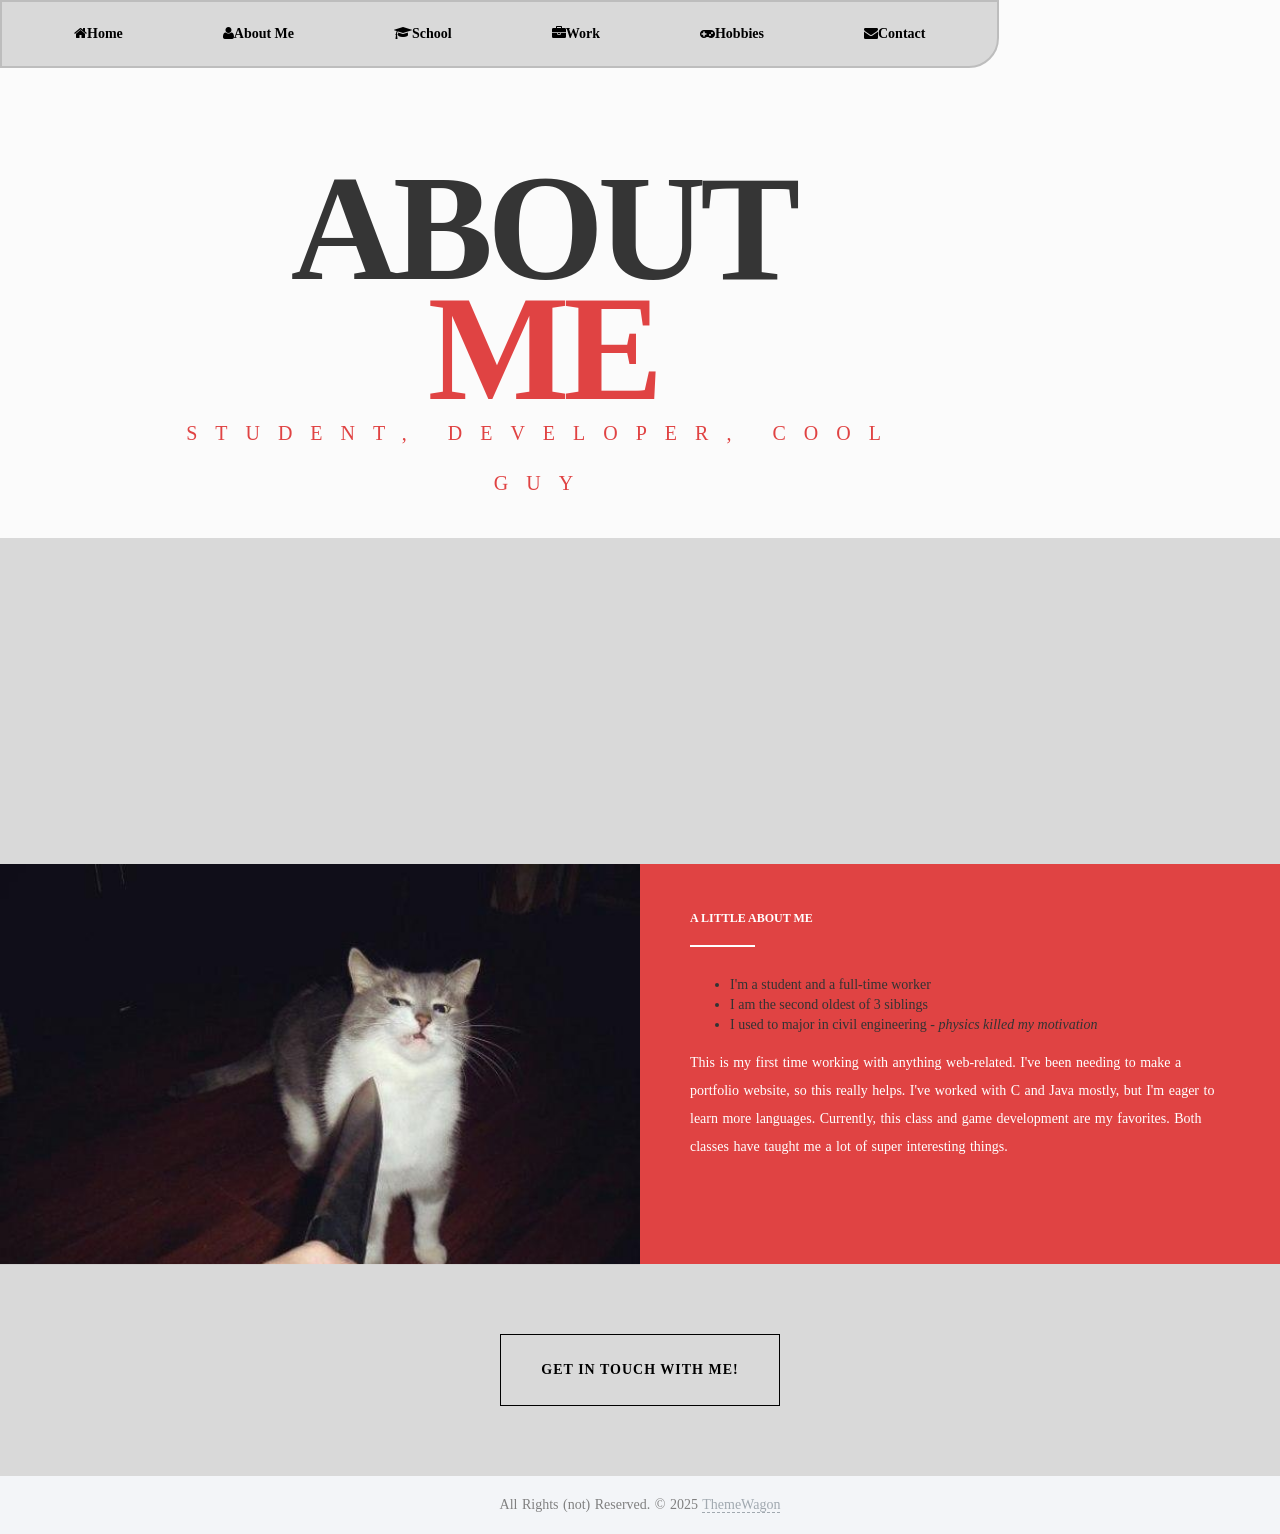
==== aboutme.html @ fd6bcef1 "Initial site commit" ====
<!DOCTYPE html>
<html lang="en">
<head>
    <meta charset="UTF-8">
    <meta http-equiv="X-UA-Compatible" content="IE=edge">
    <meta name="viewport" content="width=device-width, initial-scale=1">
    <title>Alex's Website - About Me</title>

    <!-- Bootstrap and Theme CSS -->
    <link href="assets/bootstrap/css/bootstrap.min.css" rel="stylesheet">
    <link href="assets/font-awesome/css/font-awesome.min.css" rel="stylesheet">
    <link href="assets/css/style.css" rel="stylesheet">
    <link href="assets/css/animate.css" rel="stylesheet">
</head>
<body id="top">

    <!-- ==========================
      HEADER SECTION 
      =========================== -->
      <header id="home">
          <!-- creative menu -->
          <div class="container-fluid">
            <div class="row">
              <div class="menu-wrap">
             <!-- Static Navbar -->
            <nav class="static-navbar">
                <div class="nav-container">
                    <div class="mobile-menu-toggle" id="mobileMenuToggle">
                        <!-- <i class="fa fa-bars"></i> -->
                </div>
                    <ul class="nav-links" id="navLinks">
                        <li><a href="index.html"><i class="fa fa-home"></i>Home</a></li>
                        <li><a href="aboutme.html"><i class="fa fa-user"></i>About Me</a></li>
                        <li><a href="school.html"><i class="fa fa-graduation-cap"></i>School</a></li>
                        <li><a href="work.html"><i class="fa fa-briefcase"></i>Work</a></li>
                        <li><a href="hobbies.html"><i class="fa fa-gamepad"></i>Hobbies</a></li>
                        <li><a href="contact.html"><i class="fa fa-envelope"></i>Contact</a></li>
                    </ul>
                </div>
            </nav>
              </div>
            </div><!--/row-->
          </div><!--/container-->
        
        <!-- Header Image -->
        <section class="hero" id="hero">
          <div class="container">
            <!-- HEADER HEADLINE -->
            <div class="row">
              <div class="col-md-8 col-md-offset-1 inner">
                <h1 class="animated fadeInDown">
                  About <span style="color:#E04343;">Me</span>
                </h1>
                <h3 class="animated fadeInUp delay-05s"><span>Student, Developer, Cool guy</span></h3>
              </div>
            </div>
          </div>
        </section>
      </header>

      <!-- ==========================
      ABOUT SECTION  
      =========================== -->
      <section class="intro text-center section-padding" id="about">
        <div class="container">
          <div class="row">
            <div class="col-md-8 col-md-offset-2 wp1">
              <h1 class="arrow">Here's a little <span>about</span> me</h1>
              <p>
                <a href="https://ajestz.wixsite.com/site" class="color-link">
                  <i class="fa fa-external-link"></i> My Wix site (from high school)
                </a>
              </p>
            </div>
          </div>
        </div>
      </section>

      <div class="container-fluid">
          <!-- About 1 -->
          <div class="row color-bg">
              <div class="col-md-6 nopadding features-intro-img">
                  <div class="about-image" style="background-image:url(assets/images/catknife.jpg)"></div>
              </div>
              <div class="col-md-6 about-text">
                <h6>A little about me</h6>
                  <ul class="custom-bullets">
                    <li>I'm a student and a full-time worker</li> 
                    <li>I am the second oldest of 3 siblings</li>
                    <li>I used to major in civil engineering <i>- physics killed my motivation</i></li>
                  </ul>
                  <p>
                    This is my first time working with anything web-related. I've been needing to make a portfolio website, so this really helps.
                    I've worked with C and Java mostly, but I'm eager to learn more languages.
                    Currently, this class and game development are my favorites. Both classes have taught me a lot of super interesting things.
                  </p>
              </div>
          </div>
      </div>

      <!-- ==========================
      CUSTOM SPACER
      =========================== -->
      <div class="spacer-cta text-center">
        <div class="container">
          <div class="row">
            <div class="col-md-12">
              <a href="contact.html" class="outline-btn">Get in touch with me!</a>
            </div>
          </div>
        </div>
      </div>

      <!-- ==========================
      FOOTER SECTION
      =========================== -->
      <footer>
        <div class="container">
          <div class="row">
            <div class="col-md-12 text-center">
                <p>All Rights (not) Reserved. &copy; 2025 <a href="http://www.themewagon.com">ThemeWagon</a>
            </div>
          </div>
        </div>
      </footer>

</body>
</html>
---- assets/css/style.css ----
/*========================================================================*/



/* ///////////////////////////////////////////////////////////////////// 
// 03 - Preloader
/////////////////////////////////////////////////////////////////////*/

#preloader {
    position:fixed;
    left:0;
    top:0;
    z-index:99999999999;
    width:100%;
    height:100%;
    overflow:visible;
    background: #fff url('../img/preloader.gif') no-repeat center center;
}

/* ==========================================================================*/
   /* My custom styles */
   html {
    scroll-padding-top: 70px; 
}

body {
    font-family: "Times New Roman", serif;
    background-color: #d9d9d9;
    margin: 0;
    padding: 0;
    text-align: left; 
}

header {
    background-color: #ffffff;
    color: white;
    padding: 0px;
    text-align: center; 
}

/* Nav styles */
nav {
    background-color: #d9d9d9;
	border: 2px solid #bdbdbd;
	position: fixed;
    padding: 22px;
	z-index: 1000;

	border-radius: 0 0 30px 0; 
    max-width: 100%;
}

nav ul {
    list-style: none;
    margin: 0;
    padding: 0;
    display: flex;
    justify-content: center;
}

nav ul li {
    margin: 10px;
}

nav ul li a {
    text-decoration: none;
    color: black;
    font-weight: bold;
    padding: 10px;
}

nav ul li a:hover {
    color: white;
    background-color: #d9d9d9;
    border-radius: 5px;
}

/* Page styles */
.page-header {
    background-color: #d9d9d9;
    padding: 0px;
    margin: 0;
}

.contact-header {
    background-color: #fff2cc;
    padding: 20px;
    margin: 0;
}

/* Schedule grid styles */
.schedule-grid {
    display: grid;
    grid-template-columns: repeat(6, 1fr);
    margin: 20px 0;
}

.schedule-cell {
    border: 1px solid #ccc;
    padding: 10px;
    text-align: center;
    background-color: #f9f9f9;
}

.schedule-header .schedule-cell {
    font-weight: bold;
    background-color: #e0e0e0;
}

/* Classes container styles */
.classes-container {
    display: flex;
    flex-wrap: wrap;
    gap: 20px;
    justify-content: center;
}

.class-column {
    flex: 1;
    min-width: 250px;
}

/* Job card styles */
.job-card {
    background: white;
    border-radius: 8px;
    padding: 25px;
    margin-bottom: 30px;
    box-shadow: 0 4px 8px rgba(0,0,0,0.1);
    transition: transform 0.3s ease;
}

.job-card:hover {
    transform: translateY(-5px);
}

.job-title {
    color: #E04343;
    border-bottom: 2px solid #FFE800;
    padding-bottom: 10px;
    margin-bottom: 15px;
}

/* Timeline styles */
.timeline {
    position: relative;
    max-width: 800px;
    margin: 0 auto;
}

.timeline::before {
    content: '';
    position: absolute;
    width: 2px;
    background-color: #E04343;
    top: 0;
    bottom: 0;
    left: 50%;
    margin-left: -1px;
}

/* Hobbies styles */
.hobbies-container {
    max-width: 800px;
    margin: 0 auto;
    padding: 30px;
}

.hobbies-list {
    list-style: none;
    padding: 0;
    margin: 0;
}

.hobbies-list li {
    padding: 15px 20px;
    margin-bottom: 10px;
    background-color: white;
    border-radius: 5px;
    box-shadow: 0 2px 5px rgba(0,0,0,0.1);
    font-size: 18px;
    transition: all 0.3s ease;
}

.hobbies-list li:hover {
    transform: translateX(10px);
    box-shadow: 0 5px 15px rgba(0,0,0,0.1);
}

.hobbies-list i {
    color: #E04343;
    margin-right: 15px;
    width: 25px;
    text-align: center;
}

/* Response/mobile styles */
@media (max-width: 768px) {
    .hobbies-list li {
        font-size: 16px;
        padding: 12px 15px;
    }
    
    .hobbies-list i {
        margin-right: 10px;
    }
}

/* Contact page styles */
#contact-info {
    background-color: #f3f5f8;
}

.contact-media {
    margin: 40px auto;
    max-width: 600px;
}

.contact-gif {
    max-width: 100%;
    height: auto;
    border-radius: 8px;
    box-shadow: 0 4px 8px rgba(0,0,0,0.1);
    transition: transform 0.3s ease;
}

.contact-gif:hover {
    transform: scale(1.02);
}

figcaption {
    margin-top: 15px;
    font-style: italic;
    color: #666;
}

/* Contact Form Styles */
.contact-form {
    max-width: 600px;
    margin: 0 auto;
    padding: 30px;
    background: white;
    border-radius: 8px;
    box-shadow: 0 2px 10px rgba(0,0,0,0.1);
}

.contact-form input,
.contact-form textarea {
    width: 100%;
    padding: 12px;
    margin-bottom: 20px;
    border: 1px solid #ddd;
    border-radius: 4px;
}

.contact-form button {
    background-color: #E04343;
    color: white;
    border: none;
    padding: 12px 30px;
    border-radius: 4px;
    cursor: pointer;
    transition: background-color 0.3s;
}

.contact-form button:hover {
    background-color: #c0392b;
}
/* 
.static-navbar {
    background-color: #d9d9d9;
    position: fixed;
    width: 20%;
    top: 0;
    z-index: 1000;
    padding: 0px 0;
    box-shadow: 0 2px 5px rgba(0,0,0,0.2);
} */

/* .static-navbar .nav-container {
    max-width: 1200px;
    margin: 0 auto;
    padding: 10 20px;
    display: flex;
    justify-content: space-between;
    align-items: center;
} */
/* 
.static-navbar .nav-links {
    display: flex;
    list-style: none;
    margin:0px 0;
    padding: 0;
} */

.static-navbar .nav-links li {
    margin: 0 30px;
}

.static-navbar .nav-links a {
    color: black;
    text-decoration: none; 
    padding: 20px;
    border-radius: px;
    border: 0px solid #d9d9d9;
}

.static-navbar .nav-links a:hover {
    color: rgb(255, 255, 255);
    background-color: #d9d9d9;
    text-decoration: none;
}

/* Mobile menu styles */
@media (max-width: 992px) {
    .static-navbar .nav-links {
        flex-direction: column;
        width: 100%;
    }
    .static-navbar .nav-links a {
        width: 100%;
        text-align: center;
        margin: 5px 0;
    }
}

/* Valid field (green border) */
.is-valid {
    border-color: #28a745;
}

/* Invalid field (red border) */
.is-invalid {
    border-color: #dc3545;
}

/* Invalid message (red text) */
.help-block {
    color: #dc3545;
}
/* ==========================================================================
	Global Styles
========================================================================== */
a {
	color: #E04343;
	-webkit-transition:all 0.5s;
	-moz-transition:all 0.5s;
	-o-transition:all 0.5s;
	transition:all 0.5s;
	border-bottom: 1px dashed;
	outline:none!important;
}
a:hover,a:focus,a:active {
	color:#0D0D0D;
	text-decoration:none;
	outline:none!important;
}
p {
	color:#000000;
	word-spacing:1px;
	line-height:25px;
	font-size:14px;
}
h2 {
	font-size:15px;
	color:#353535!important;
	text-transform:uppercase;
	font-weight:bold;
}
h2::after {
	content:" ";
	border:solid 1px #090909;
	display:block;
	width:65px;
	margin:20px auto;
}
h6 {
	font-size:15px;
	color:#000000;
	text-transform:uppercase;
	font-weight:bold;
}
h6::after {
	content:" ";
	border:solid 1px #000000;
	display:block;
	width:65px;
	margin-top: 20px;
}
/* ==========================================================================HTML5 display definitions========================================================================== */
article,aside,details,figcaption,figure,footer,header,hgroup,nav,section,summary {
	display:block;
}
audio,canvas,video {
	display:inline-block;
	*display:inline;
	*zoom: 1;
}
/* Remove excess height in iOS 5 devices. */
audio:not([controls]) {
	display:none;
	height:0;
}
[hidden] {
	display: none;
}
/* ==========================================================================Base========================================================================== */
html {
	font-size:100%;
	-webkit-text-size-adjust:100%;
	-ms-text-size-adjust:100%;
}
html,html a {
	-webkit-font-smoothing:antialiased;
	text-shadow:1px 1px 1px rgba(0,0,0,0.004);
}
html,button,input,select,textarea {
	font-family: "Times New Roman", serif;
}
body {
	margin:0;
	font-family: "Times New Roman", serif;
}
/* ==========================================================================Links========================================================================== */
a:focus {
	outline:thin dotted;
}
a:active,a:hover {
	outline: 0;
}
/* ==========================================================================Typography========================================================================== */
@import url(http://fonts.googleapis.com/css?family=Open+Sans:300,400);
h1 {
	font-size:2em;
	margin:0.67em 0;
	color:#353535;
}
h2 {
	font-size:1.5em;
	margin:0.83em 0;
}
h3 {
	font-size:1.17em;
	margin:1em 0;
}
h4 {
	font-size:1em;
	margin:1.33em 0;
}
h5 {
	font-size:0.83em;
	margin:1.67em 0;
}
h6 {
	font-size: 12px;
	margin:2.33em 0;
}
abbr[title] {
	border-bottom:1px dotted;
}
b,strong {
	font-weight:bold;
}
blockquote {
	margin:0em 55px;
	border-left:4px solid #CCCCCC;
}
dfn {
	font-style:italic;
}
mark {
	background:#ff0;
	color:#000;
}
p,pre {
	margin:1em 0;
}
code,kbd,pre,samp {
	font-family:monospace,serif;
	_font-family:'courier new',monospace;
	font-size:1em;
}
pre {
	white-space:pre;
	white-space:pre-wrap;
	word-wrap:break-word;
}
q {
	quotes:none;
}
q:before,q:after {
	content:'';
	content:none;
}
small {
	font-size:75%;
}
sub,sup {
	font-size:75%;
	line-height:0;
	position:relative;
	vertical-align:baseline;
}
sup {
	top:-0.5em;
}
sub {
	bottom:-0.25em;
}
p {
	font-size: 14px;
	font-weight:100;
	line-height: 28px!important;
}
/* ==========================================================================Lists========================================================================== */
dl,menu,ol,ul {
	margin:1em 0;
}
dd {
	margin:0 0 0 40px;
}
menu,ol,ul {
	padding:0 0 0 40px;
}
nav ul,nav ol {
	list-style:none;
	list-style-image: none;
}
/* ==========================================================================Embedded content========================================================================== */
img {
	border:0;
	-ms-interpolation-mode:bicubic;
}
svg:not(:root) {
	overflow: hidden;
}
/* ==========================================================================Figures========================================================================== */
figure {
	margin: 0;
}
/* ==========================================================================Forms========================================================================== */
form {
	margin:0;
}
fieldset {
	border:1px solid #c0c0c0;
	margin:0 2px;
	padding:0.35em 0.625em 0.75em;
}
legend {
	border:0;
	padding:0;
	white-space:normal;
	*margin-left:-7px;
}
button,input,select,textarea {
	font-size:100%;
	/margin:0;
	vertical-align:baseline;
	*vertical-align:middle;
}
button,input {
	line-height:normal;
}
button,html input[type="button"],input[type="reset"],input[type="submit"] {
	-webkit-appearance:button;
	cursor:pointer;
	*overflow:visible;
}
button[disabled],input[disabled] {
	cursor:default;
}
input[type="checkbox"],input[type="radio"] {
	box-sizing:border-box;
	padding:0;
	*height:13px;
	*width:13px;
}
input[type="search"] {
	-webkit-appearance:textfield;
	-moz-box-sizing:content-box;
	-webkit-box-sizing:content-box;
	box-sizing:content-box;
}
input[type="search"]::-webkit-search-cancel-button,input[type="search"]::-webkit-search-decoration {
	-webkit-appearance:none;
}
button::-moz-focus-inner,input::-moz-focus-inner {
	border:0;
	padding:0;
}
textarea {
	overflow:auto;
	vertical-align: top;
}
/* ==========================================================================Tables========================================================================== */
table {
	border-collapse:collapse;
	border-spacing: 0;
}
/* ==========================================================================Section Styles========================================================================== */
.section-padding {
	padding:90px 0 100px
}
.dark-bg {
	background:#f3f5f8;
}
.light-bg {
	background-color:#fff;
}
.dark-box {
	background: #F3F5F8;
	-webkit-box-shadow: 0px 3px 0px 0px #E04343;
	-moz-box-shadow: 0px 3px 0px 0px #E04343;
	box-shadow: 0px 3px 0px 0px #E04343;
	padding:20px 0;
}
.dark-box:hover,.dark-box:focus {
	-webkit-box-shadow: 0px 3px 0px 0px #FFE801;
	-moz-box-shadow: 0px 3px 0px 0px #FFE801;
	box-shadow: 0px 3px 0px 0px #FFE801;
}
.box-hover {
	transition:all 500ms ease-in-out;
	-webkit-transition:all 500ms ease-in-out;
	-moz-transition:all 500ms ease-in-out;
	-o-transition:all 500ms ease-in-out;
}
.box-hover:hover,.box-hover:focus {
	transform:translate(0,-15px);
	-webkit-transform:translate(0,-15px);
	-ms-transform:translate(0,-15px);
}
.wrapper {
	height:650px;
}
.nopadding {
	padding:0;
}
.inner {
	padding-top: 138px;
}
/* ==========================================================================Navigation========================================================================== */
.menu-wrap a {
	color:#555d7c;
	outline:none!important;
}
.menu-wrap a:hover,.menu-wrap a:focus {
	color: #E04343;
}
.content-wrap {
	overflow-y:scroll;
	-webkit-overflow-scrolling:touch;
	-webkit-transition:-webkit-transform 0.4s;
	transition:transform 0.4s;
	-webkit-transition-timing-function:cubic-bezier(0.7,0,0.3,1);
	transition-timing-function:cubic-bezier(0.7,0,0.3,1);
}
.content {
	position:relative;
	background:#b4bad2;
	padding-bottom: 12em;
}
/* Common styles for menu button and menu-wrap */
/* .menu-button,.menu-wrap {
	position:fixed;
	width:2.5em;
	height:2.25em;
	font-size:1.5em;
	-webkit-transform:translate3d(1.5em,1.5em,0);
	transform: translate3d(1.5em,1.5em,0);
} */
 
/* Menu Button */
.menu-button {
	z-index:1000;
	margin:0;
	padding:0;
	border:none;
	text-indent:2.5em;
	color:transparent;
	background:transparent;
}
.menu-button::before {
	position:absolute;
	top:0.5em;
	right:0.5em;
	bottom:0.5em;
	left:0.5em;
	background: linear-gradient(#E04343 20%,rgba(0, 0, 0, 0) 20%,rgba(0, 0, 0, 0) 40%,#E04343 40%,#E04343 60%,rgba(0, 0, 0, 0) 60%,rgba(0, 0, 0, 0) 80%,#E04343 80%);
	content:'';
}
.menu-button:hover {
	opacity: 0.6;
}
/* Menu */
.menu-wrap {
	z-index:999;
	background: rgba(255, 255, 255, 1);
	-webkit-transition:width 0.4s,height 0.4s,-webkit-transform 0.4s;
	transition:width 0.4s,height 0.4s,transform 0.4s;
	-webkit-transition-timing-function:cubic-bezier(0.7,0,0.3,1);
	transition-timing-function:cubic-bezier(0.7,0,0.3,1);
}
.menu {
	height:100%;
	overflow:hidden;
	font-size:0.75em;
}
.icon-list {
	float:right;
	padding:2.5em 2em 0 6em;
}
.icon-list a {
	opacity:0;
	display:inline-block;
	padding:0 0.2em;
	margin:0 15px;
	text-align:center;
	font-size:1.2em;
	color: #353535;
}
.icon-list a span {
	display:block;
	text-transform:uppercase;
	letter-spacing:1px;
	font-size:0.5em;
	font-weight:700;
	padding-top: 0.5em;
}
/* Shown menu */
.show-menu .content-wrap {
	-webkit-transition-delay:0s;
	transition-delay:0s;
	-webkit-transform:translate3d(0,125px,0);
	transform:translate3d(0,125px,0);
}
.show-menu .menu-wrap {
	width:100%;
	height:125px;
	-webkit-transform:translate3d(0,0,0);
	transform:translate3d(0,0,0);
	-webkit-transition-delay:0s;
	transition-delay:0s;
	border-bottom: 1px solid #E04343;
}
.show-menu .icon-list a {
	opacity:1;
	-webkit-transition:opacity 0.4s 0.4s;
	transition:opacity 0.4s 0.4s;
}
.show-menu .icon-list a:nth-child(2) {
	-webkit-transition-delay:0.42s;
	transition-delay:0.42s;
}
.show-menu .icon-list a:nth-child(3) {
	-webkit-transition-delay:0.44s;
	transition-delay:0.44s;
}
.show-menu .icon-list a:nth-child(4) {
	-webkit-transition-delay:0.46s;
	transition-delay:0.46s;
}
.show-menu .icon-list a:nth-child(5) {
	-webkit-transition-delay:0.48s;
	transition-delay:0.48s;
}
.show-menu .icon-list a:nth-child(6) {
	-webkit-transition-delay:0.5s;
	transition-delay: 0.5s;
}
/* ==========================================================================Hero========================================================================== */
.hero {
	background: url('../img/header-bg.jpg') right bottom no-repeat;
	background-size: contain;
	padding:30px 0 30px 0;
	height:auto;
	background-color: #FBFBFB;
}
.hero h1 {
	font-size: 150px;
	letter-spacing: -6px;
	margin: 0;
	font-weight: 700;
	line-height: 120px;
	text-transform: uppercase;
}
.hero h1 span {
	color:#a1a9b0;
	/* display:inline-block; */
}
.hero h3 {
	font-size: 20px;
	margin:0;
	padding:0;
	opacity:0.5;
	color: #E04343;
	letter-spacing: 18px;
	line-height: 50px;
	text-transform: uppercase;
}
.hero p {
	letter-spacing:1px;
	color:#fff;
	font-size: 15px;
}
/* Boucing Arrow Animation */
@keyframes arrowbounce {
	from {
		-webkit-transform:translateY(0);
		-moz-transform:translateY(0);
		transform:translateY(0);
	}
	to {
		-webkit-transform:translateY(-20px);
		-moz-transform:translateY(-20px);
		transform:translateY(-20px);
	}
}
@-moz-keyframes arrowbounce {
	/* Firefox */ from {
		-webkit-transform:translateY(0);
		-moz-transform:translateY(0);
		transform:translateY(0);
	}
	to {
		-webkit-transform:translateY(-20px);
		-moz-transform:translateY(-20px);
		transform:translateY(-20px);
	}
}
@-webkit-keyframes arrowbounce {
	/* Safari and Chrome */ from {
		-webkit-transform:translateY(0);
		-moz-transform:translateY(0);
		transform:translateY(0);
	}
	to {
		-webkit-transform:translateY(-20px);
		-moz-transform:translateY(-20px);
		transform:translateY(-20px);
	}
}
@-o-keyframes arrowbounce {
	/* Opera */ from {
		-webkit-transform:translateY(0);
		-moz-transform:translateY(0);
		transform:translateY(0);
	}
	to {
		-webkit-transform:translateY(-20px);
		-moz-transform:translateY(-20px);
		transform:translateY(-20px);
	}
}
.scrollto {
	padding: 150px 0px 0px 0px;
	display:block;
	color:#FFF;
	text-decoration:none;
	width:200px;
	margin:0 auto;
	border-bottom: none;
}
.scrollto--arrow {
	padding:10px;
}
.scrollto--arrow img {
	animation:arrowbounce 1s alternate infinite;
	-moz-animation:arrowbounce 1s alternate infinite;
	/* Firefox */-webkit-animation:arrowbounce 1s alternate infinite;
	/* Safari and Chrome */-o-animation: arrowbounce 1s alternate infinite;
	/* Opera */
}
/* ==========================================================================Intro========================================================================== */
.intro p {
	margin:50px 0 0;
}
h1.arrow {
	font-size: 16px;
	text-transform:uppercase;
	color:#000000;
	letter-spacing: 4px;
	background:url('../img/h1-bg.png') no-repeat center bottom;
	padding-bottom:30px;
	font-weight: bold;
}
h1.arrow span {
    color: #E04343;
}
/* ==========================================================================About========================================================================== */
.about-image {
	height:400px;
	-webkit-background-size:cover;
	-moz-background-size:cover;
	-o-background-size:cover;
	background-size:cover;
}
.color-bg {
	background: #E04343;
}

.color-bg a {
    color: #FFE800;
}
.color-bg h6, .color-bg p {
    color: white;
}
.color-bg h6::after{
	border-color: #fff;
}
.color-bg .weight-outline-btn {
    color: white;
    border-color: white;
}
.color-bg .weight-outline-btn:hover {
  background: #FFF;
  color: #E04343;
  border-color: rgba(0, 0, 0, 0);
}
.about-text {
	padding:20px 50px 25px 50px;
}
.about-text h1 {
	text-transform:uppercase;
	font-size:24px;
	color: #d9d9d9;
}
.color-bg h1.arrow span {
    color: #000000;
}
.color-bg h1.arrow {
    color: #FFF;
}
/* ==========================================================================Services========================================================================== */
.services {
	margin-top:80px;
	margin-bottom:40px;
}
.services .icon {
	position:relative;
	width:175px;
	height:175px;
	margin:0 auto;
	text-align:center;
	line-height:180px;
	font-size:56px;
	color:#fff;
	border-radius:50%;
	box-shadow:0 0 0 0 rgba(0,0,0,0.0);
	margin-bottom:40px;
	-webkit-transition:all .3s ease-out;
	transition:all .3s ease-out;
	border: 1px solid #E04343;
	color: #E04343;
}
.services .item:hover .icon {
	background: #E04343;
	border: 1px solid #E04343;
}
.services .item [class*=fa] {
	-webkit-transition:all .3s ease-out;
	transition:all .3s ease-out;
}
.services .item:hover [class*=fa] {
	-webkit-transform:scale(1.2);
	transform:scale(1.2);
	-webkit-transition:all .3s ease-out;
	transition:all .3s ease-out;
	color:#fff;
}
.features-wrapper {
	margin:70px 0 0;
}
i.respons {
	position:relative;
	width:35px;
	height:35px;
	margin:0 auto;
	line-height:35px;
	text-align:center;
	font-size:15px;
	color:#fff;
	border-radius:50%;
	-webkit-transition:all .3s ease-out;
	transition:all .3s ease-out;
	border:1px solid #CCCCCC;
	color: #CCCCCC;
}
/* ==========================================================================iPhone Section========================================================================== */
.iphone {
	width:50%;
	background:#f3f5f8;
	float:left;
	height:100%;
	box-shadow:inset -15px -11px 40px -6px rgba(0,0,0,0.1);
	-moz-box-shadow:inset -15px -11px 40px -6px rgba(0,0,0,0.1);
	-webkit-box-shadow:inset -15px -11px 40px -6px rgba(0,0,0,0.1);
	z-index:1;
}
.fluid-white {
	width:50%;
	background:#fff;
	float:right;
	height:100%;
	z-index:2;
}
.responsive-services {
	position: relative;
}
/* ==========================================================================Portfolio========================================================================== */
.swag {
	padding:75px 0;
}
.swag h1 {
	text-transform:uppercase;
	letter-spacing:5px;
}
.swag h1 span {
	display:block;
	font-size:25px;
	margin-top:20px;
}
.down-arrow-btn {
	width:auto;
	height:40px;
	background:rgba(0,0,0,0.6);
	display:inline-block;
	margin:15px 5px 15px 5px;
	color:#fff;
	font-size:16px;
	line-height:40px;
	padding:0px 10px;
	text-align:center;
}
.down-arrow-btn:hover,.down-arrow-btn:focus {
	color:#fff;
	background:rgba(0,0,0,1);
}
.portfolio img {
	height:300px;
	width:100%;
}
img.grayscale {
	filter:url("data:image/svg+xml;utf8,<svg xmlns=\'http://www.w3.org/2000/svg\'><filter id=\'grayscale\'><feColorMatrix type=\'matrix\' values=\'0.3333 0.3333 0.3333 0 0 0.3333 0.3333 0.3333 0 0 0.3333 0.3333 0.3333 0 0 0 0 0 1 0\'/></filter></svg>#grayscale");
	/* Firefox 3.5+,IE10 */ filter:gray;
	/* IE6-9 */ -webkit-filter:grayscale(100%);
	/* Chrome 19+& Safari 6+*/ -webkit-transition:all .6s ease;
	/* Fade to color for Chrome and Safari */ -webkit-backface-visibility:hidden;
	/* Fix for transition flickering */
}
img.grayscale:hover {
	filter:none;
	-webkit-filter:grayscale(0%);
}
.row-offset-0 {
	margin-left:0;
	margin-right:0;
}
.row-offset-0>* {
	padding-left:0;
	padding-right:0;
}
.effects {
	padding-left:15px;
}
.effects .img {
	position:relative;
	position:relative;
	z-index:1;
	overflow:hidden;
}
.effects .img:nth-child(n) {
	margin-right:5px;
}
.effects .img:first-child {
	margin-left:-15px;
}
.effects .img:last-child {
	margin-right:0;
}
.effects .img img {
	display:block;
	margin:0;
	padding:0;
	height:auto;
}
.overlay {
	display:block;
	position:absolute;
	z-index:20;
	filter:none!important;
	-webkit-filter:grayscale(0%);
	overflow:hidden;
	transition:all 0.5s;
	-webkit-transition:all 0.5s;
	-moz-transition:all 0.5s;
	-o-transition:all 0.5s;
}
.overlay-effect .img i {
	font-size:30px;
}
.overlay-effect .overlay {
	bottom:0;
	left:0;
	right:0;
	width:100%;
	height:100%;
	opacity:0;
}
.overlay-effect .overlay a.expand {
	left:0;
	right:0;
	bottom:47%;
	margin:0 auto -30px auto;
}
.overlay-effect .img.hover .overlay {
	height:100%;
	opacity:1;
}
.img img {
	width:-webkit-calc(100%+40px) !important;
	width:calc(100%+40px) !important;
	-webkit-transition:opacity 0.35s,-webkit-transform 0.35s;
	transition:opacity 0.35s,transform 0.35s;
	-moz-transition:opacity 0.35s,-moz-transform 0.35s;
	-o-transition:opacity 0.35s,-o-transform 0.35s;
	-webkit-transform:translate3d(-40px,0,0);
	transform:translate3d(-40px,0,0);
	-ms-transform:translate3d(-40px,0,0);
}
.img:hover img {
	-webkit-transform:translate3d(0,0,0);
	transform:translate3d(0,0,0);
	-ms-transform:translate3d(-40px,0,0);
}
.hype {
	position:absolute;
	left:0;
	right:0;
	margin-left:auto;
	margin-right:auto;
	top: 50px;
}
/* ==========================================================================Subscribe========================================================================== */
.subscribe {
	padding-top:75px;
}
.subscribe h1 {
	color: #FFFFFF;
	margin-bottom:40px;
}
.subscribe h1 span {
	display:block;
	font-size:15px;
	text-transform:uppercase;
	font-weight:bold;
	margin-top:20px;
	letter-spacing:1px;
}
.subscribe input[type=text] {
	background-color:rgba(255,255,255,0.1);
	border: solid 1px #000000;
	padding:20px;
	width:30%;
	color:#808080;
}

.subscribe input[type=text]:focus {
    outline: none;
}
.subscribe input[type=submit] {
	background: #ffffff;
	border: solid 1px #c8c7c7;
	padding:20px;
	color: #E04343;
	text-transform:uppercase;
	letter-spacing:1px;
	transition:all 0.5s ease;
	-moz-transition:all 0.5s ease;
	-webkit-transition:all 0.5s ease;
	-o-transition:all 0.5s ease;
}
.subscribe input[type=submit]:hover {
	background: rgba(255, 255, 255, 0.9);
	border: solid 1px #000000;
	color: #E04343;
}
/* ==========================================================================CTA========================================================================== */
.spacer-cta {
	background-color: #d9d9d9;
	padding:70px 0;
}
.outline-btn {
	display:inline-block;
	padding:25px 40px;
	color: #000000;
	border: solid 1px #000000;
	text-transform:uppercase;
	font-weight:bold;
	letter-spacing:1px;
}
.outline-btn:hover,.outline-btn:focus {
	color: #ffffff;
	border: solid 1px #000000;
	background: #000000;
}
.weight-outline-btn {
	display:inline-block;
	padding:20px 30px;
	color:#8C8C8C;
	border:solid 1px #8C8C8C;
	text-transform:uppercase;
	font-weight:bold;
	letter-spacing:1px;
}
.weight-outline-btn:hover,.outline-btn:focus {
	color:#424242;
	border: solid 1px #424242;
}
/* ==========================================================================Team========================================================================== */
.team img {
	margin-bottom:20px;
}
ul.social-buttons {
	list-style:none;
	margin:0;
	padding:0;
}
ul.social-buttons li {
	display:inline-block;
	margin-right:10px;
}
ul.social-buttons li:last-child {
	margin-right:0;
}
.social-btn {
	width:40px;
	height:40px;
	background: #E04343;
	display:inline-block;
	color:#fff;
	font-size:17px;
	line-height:40px;
	text-align:center;
}
.social-btn:hover,.social-btn:focus {
	background: rgba(255, 232, 0, 1);
	color: #E04343;
}
.social {
	margin-top: 25px
}
/* ==========================================================================Contact========================================================================== */
.up-btn {
	width:55px;
	height:55px;
	background: rgba(255, 255, 255, 0.9);
	display:block;
	margin:0 auto;
	color: #E04343;
	font-size:18px;
	line-height:52px;
	text-align:center;
	position:absolute;
	top:-26px;
	left:0;
	right:0;
	margin-left:auto;
	margin-right:auto;
}
.up-btn:hover,up-btn:focus {
	color: rgb(255, 255, 255);
	background: #000000;
}
.contact-details {
	margin:70px 0;
}
.contact-details h2 {
	font-size:20px;
}
.contact-details h2 span {
	display:block;
	color:#545454;
	text-transform:uppercase;
	letter-spacing:1px;
	font-size:14px;
	margin-top:15px;
}
.contact-wrap {
	position:relative;
}
#googlemaps {
	width:100%;
	height:300px;
	left:15px;
	bottom:25px;
}
.contact {
	margin-top:-20px!important;
}
.contact label {
	float:left;
}
.contact .form-control {
	margin-bottom:20px;
	border:1px solid #cbcbcb;
	height:45px;
}
.contact textarea.form-control {
	height: 310px;
}

/* Inputs styles */
.contact .form-control {
	border-radius:0!important;
	;
	-webkit-box-shadow:none;
	box-shadow:none;
}
.contact .form-control:focus {
	-webkit-box-shadow:none;
	box-shadow:none;
	border:1px solid #B0B0B0;
}

.btn-send{
	background:#E04343;
	color: white;
	transition: all 0.4s;
	border-radius: 0;
	float: right;
}

.btn-send:hover{
	background: #FFE800;
	color: #E04343
}

button,button:focus,button:hover,button:active {
	outline: none!important;
}
/* ==========================================================================Footer========================================================================== */
footer a {
	color:#a1a9b0;
}
footer {
	background-color:#f3f5f8;
	padding:1px 0px;
}
footer p {
	color: #808080;
}
/* ==========================================================================FlexSlider Custom CSS========================================================================== */
#servicesSlider {
	margin-top:70px;
}
ul.slides li {
	margin-bottom:20px;
}
.features-slider {
	position:relative;
	padding:11% 100px 10% 100px;
	height:400px;
	background-color:#3F6184;
}
.features-slider ul {
	margin:0;
	padding:0;
	list-style:none;
}
.features-slider ul li {
	width:100%;
}
.features-slider li h1 {
	margin-bottom:15px;
	color:#fff;
	font-weight:400;
	font-size:22px;
}
.features-slider li p {
	color:#fff;
	font-size:14px;
}
#clientSlider .flex-control-nav {
	text-align:left;
}
#clientSlider .flex-control-nav li:first-child {
	margin:0px 4px 0px 0px;
}
#clientSlider small {
	font-size: 12px;
	font-weight: bold;
}
.flex-control-paging li a.flex-active {
    background: #E04343;
    border-color: #E04343;
}

.color-bg .flex-control-paging li a{
    background: white;
    border-color: white;
}

.color-bg .flex-control-paging li a.flex-active {
    background: #FFE800;
    border-color: #FFE800;
}
/* ==========================================================================Waypoints========================================================================== */
.wp1,.wp2,.wp3,.wp4,.wp5,.wp6 {
	visibility:hidden;
}
.bounceInLeft,.bounceInRight,.fadeInUp,.fadeInUpDelay,.fadeInDown,.fadeInUpD,.fadeInLeft,.fadeInRight {
	visibility:visible;
}
.delay-05s {
	animation-delay:0.5s;
	-webkit-animation-delay:0.5s;
}
.delay-1s {
	animation-delay:1s;
	-webkit-animation-delay:1s;
}
.wp3 {
	background:url('../img/iphone-bg.png') no-repeat center center;
	background-position:200px 10px;
	height: 100%;
}
/* ==========================================================================Responsive========================================================================== */
/* 320px (iPhone) */
@media screen and (max-width:414px) {
	.scrollto {
		padding: 95px 0px 0px 0px;
	}

	.hero h1 {
		font-size: 100px;
		line-height: 80px;
		margin-top: 65px;
}
}
/* 480px (WVGA - Low End Windows Phone) */
@media screen and (max-width:480px) {
	.wrapper {
		background:#f3f5f8;
		height:640px;
	}
	.iphone {
		display:none;
	}
	.fluid-white {
		display:none;
	}
	.wp2,.wp4,.wp5,.light-box {
		margin-bottom: 30px;
	}
}
/* xGA iPad */
@media screen and (max-width:1024px) {
	.wp3 {
		background-position:50px 0;
	}
	.swag {
		background-attachment:scroll;
	}
	.subscribe {
		background-attachment: scroll;
	}
}
/* 1200px (Small Desktop,Netbook) */
@media screen and (max-width:1280px) {
	.wp3 {
		background-position: 50px 0;
	}
}
/* Bootstrap 990px Breakpoint to 480px */
@media screen and (min-width:480px) and (max-width:991px) {
	.iphone {
		display:none;
	}
	.fluid-white {
		display:none;
	}
	.wrapper {
		background:#f3f5f8;
		height:540px;
	}
	.wp2,.wp4,.wp5,.light-box {
		margin-bottom:30px;
	}
}
@media screen and (max-width:50em) {
	.icon-list a {
		padding:0.5em 0em;
		margin:0 5px;
		font-size:1em;
	}
}







/** Responsive fixes **/
@media screen and (max-width:767px) {
	.inner {
    padding-top: 10px;
    text-align: center;
	}

	.hero h3 {
	    letter-spacing: 10px;
	}


	.hero {
	    padding-bottom: 0;
	}

	.subscribe input[type=text] {
	    width: 50%;
	    margin-bottom: 30px;
	}

	.btn-send {
	    float: none;
	
	    margin-bottom: 80px;
	}
	.effects .img {
    	margin-bottom: 15px;
	}
	.show-menu .icon-list a {
		display: block;
		width: 100%;
		float: left;
		margin-bottom: 10px;
	}

	.show-menu .menu-wrap {
		height: 100%;
	}
}


@media screen and (max-width:991px) {
	.hero {
    	padding: 0px;
	}

	.subscribe {
	    padding-bottom: 40px;
	}
}
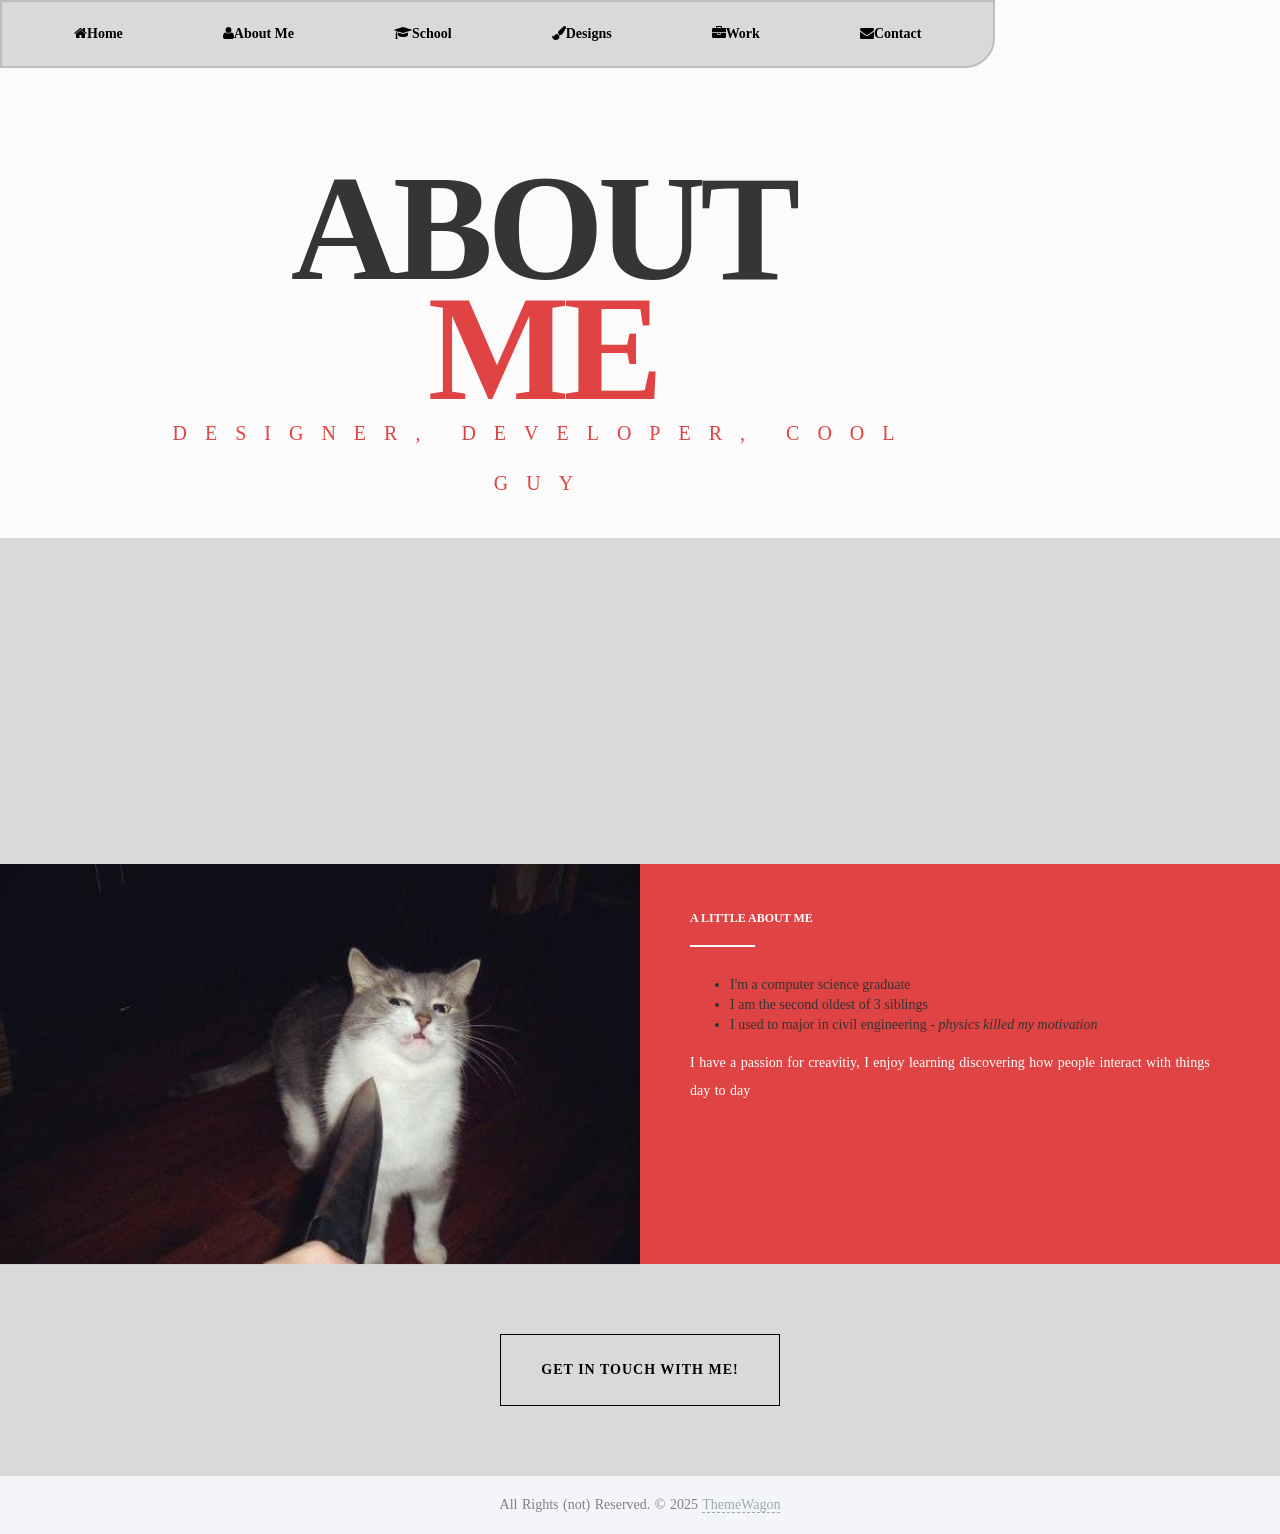
==== commit d25b22ef: "Renaming and modifying nav bar odrer for better organizations. Added README" ====
--- a/aboutme.html
+++ b/aboutme.html
@@ -32,8 +32,8 @@
                         <li><a href="index.html"><i class="fa fa-home"></i>Home</a></li>
                         <li><a href="aboutme.html"><i class="fa fa-user"></i>About Me</a></li>
                         <li><a href="school.html"><i class="fa fa-graduation-cap"></i>School</a></li>
+                        <li><a href="designs.html"><i class="fa fa-paint-brush"></i>Designs</a></li>
                         <li><a href="work.html"><i class="fa fa-briefcase"></i>Work</a></li>
-                        <li><a href="hobbies.html"><i class="fa fa-gamepad"></i>Hobbies</a></li>
                         <li><a href="contact.html"><i class="fa fa-envelope"></i>Contact</a></li>
                     </ul>
                 </div>
@@ -51,7 +51,7 @@
                 <h1 class="animated fadeInDown">
                   About <span style="color:#E04343;">Me</span>
                 </h1>
-                <h3 class="animated fadeInUp delay-05s"><span>Student, Developer, Cool guy</span></h3>
+                <h3 class="animated fadeInUp delay-05s"><span>Designer, Developer, Cool guy</span></h3>
               </div>
             </div>
           </div>
@@ -85,14 +85,12 @@
               <div class="col-md-6 about-text">
                 <h6>A little about me</h6>
                   <ul class="custom-bullets">
-                    <li>I'm a student and a full-time worker</li> 
+                    <li>I'm a computer science graduate</li> 
                     <li>I am the second oldest of 3 siblings</li>
                     <li>I used to major in civil engineering <i>- physics killed my motivation</i></li>
                   </ul>
                   <p>
-                    This is my first time working with anything web-related. I've been needing to make a portfolio website, so this really helps.
-                    I've worked with C and Java mostly, but I'm eager to learn more languages.
-                    Currently, this class and game development are my favorites. Both classes have taught me a lot of super interesting things.
+                    I have a passion for creavitiy, I enjoy learning discovering how people interact with things day to day
                   </p>
               </div>
           </div>
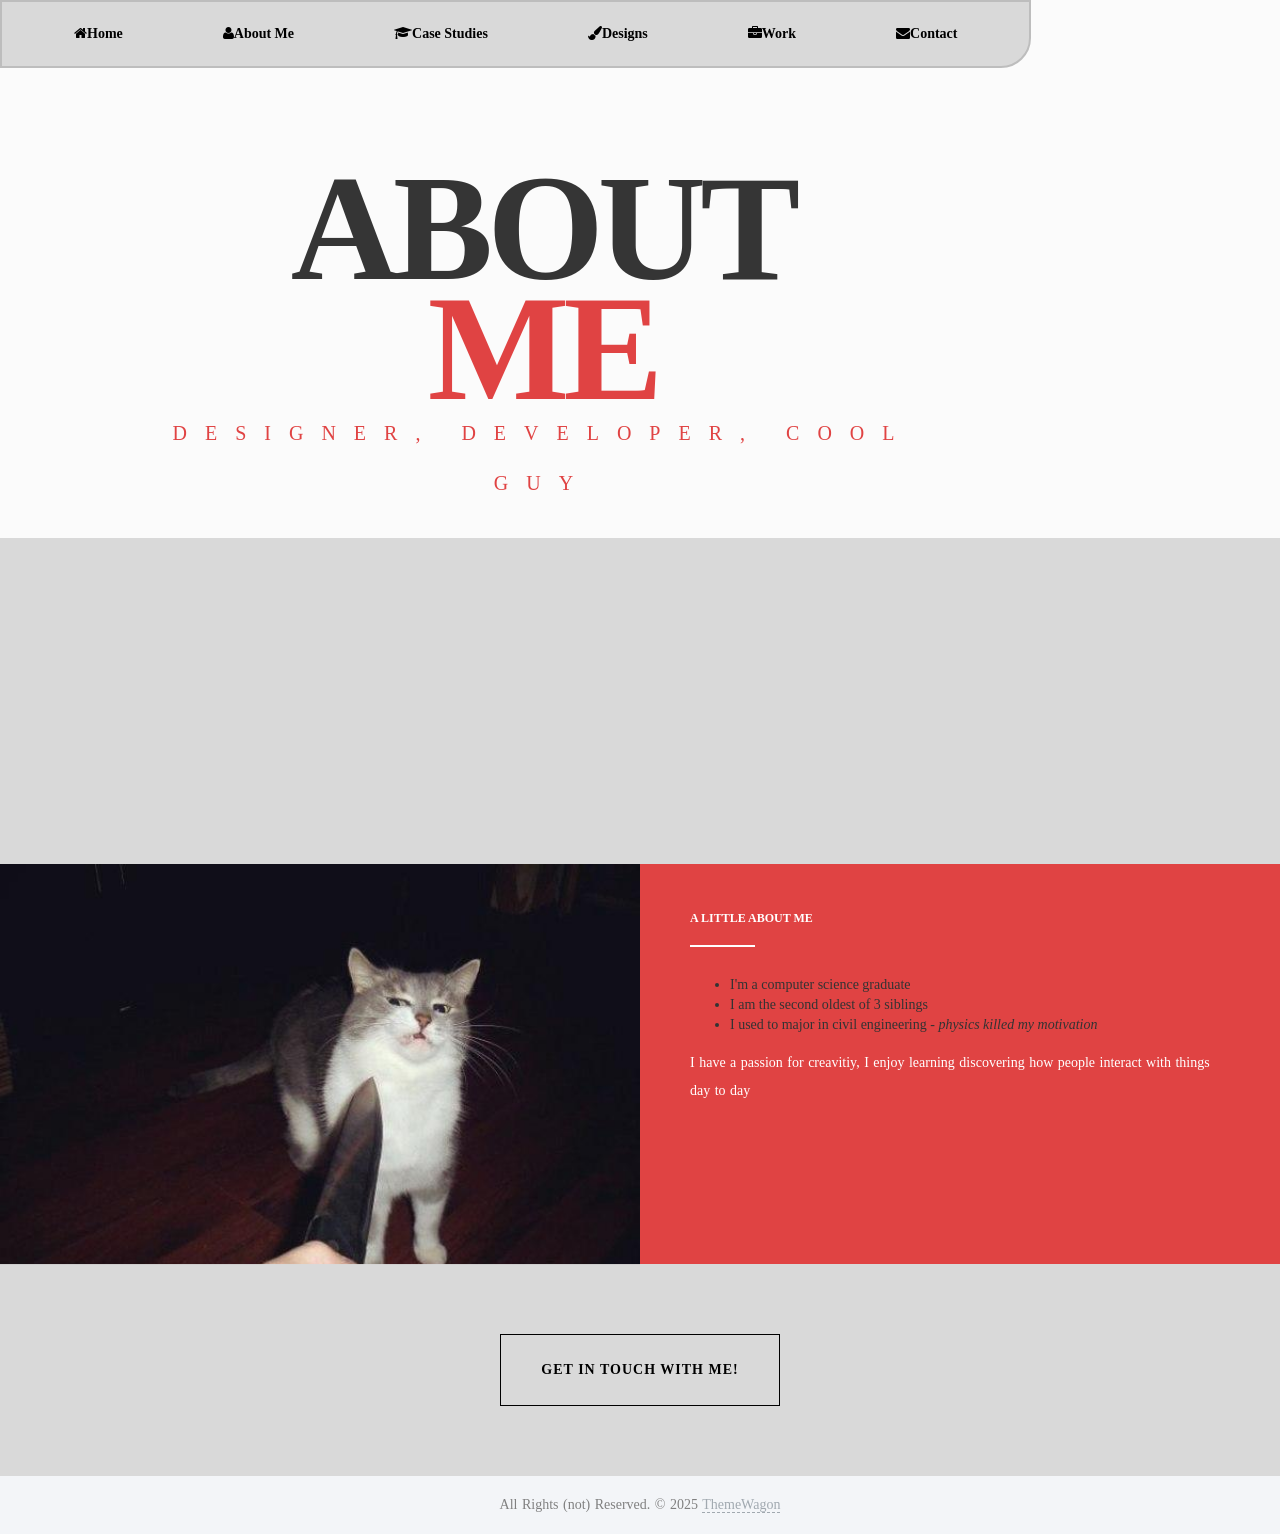
==== commit 355e4f09: "Repurposing school.html to casestudies.html and updating the content of the website to reflect the c" ====
--- a/aboutme.html
+++ b/aboutme.html
@@ -31,7 +31,7 @@
                     <ul class="nav-links" id="navLinks">
                         <li><a href="index.html"><i class="fa fa-home"></i>Home</a></li>
                         <li><a href="aboutme.html"><i class="fa fa-user"></i>About Me</a></li>
-                        <li><a href="school.html"><i class="fa fa-graduation-cap"></i>School</a></li>
+                        <li><a href="casestudies.html"><i class="fa fa-graduation-cap"></i>Case Studies</a></li>
                         <li><a href="designs.html"><i class="fa fa-paint-brush"></i>Designs</a></li>
                         <li><a href="work.html"><i class="fa fa-briefcase"></i>Work</a></li>
                         <li><a href="contact.html"><i class="fa fa-envelope"></i>Contact</a></li>
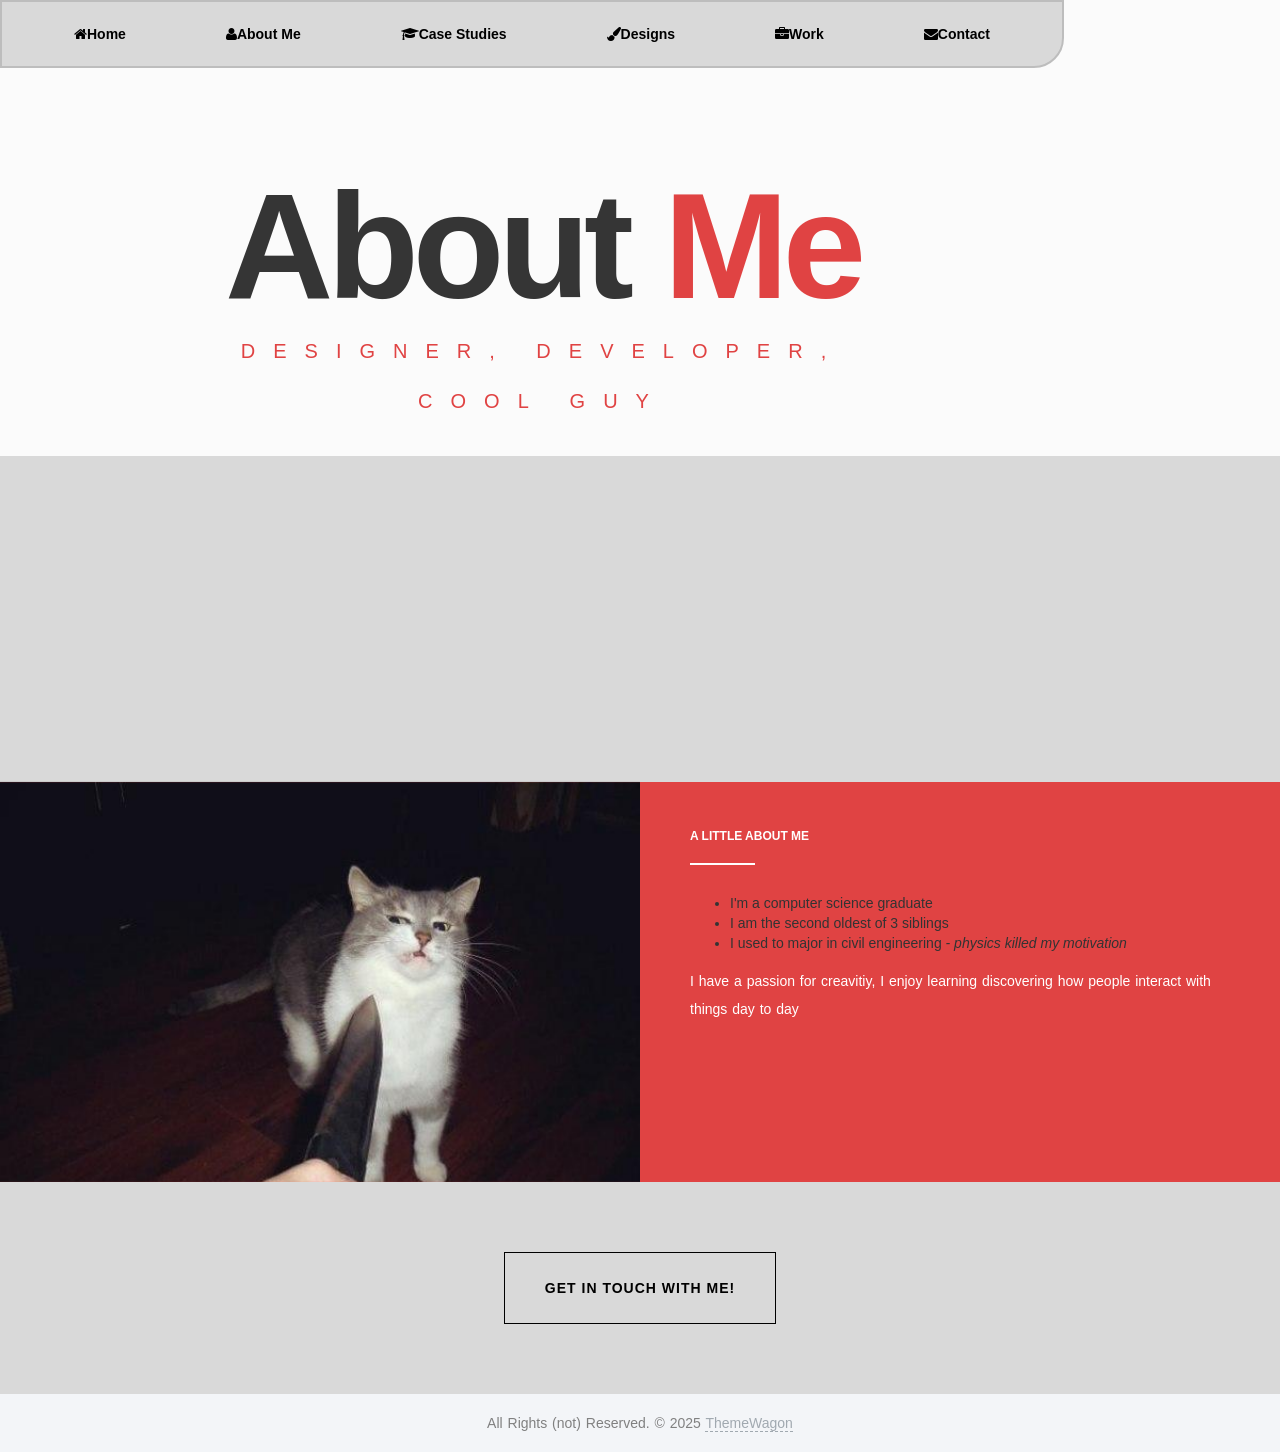
==== commit a4812952: "Adding favicon to pages" ====
--- a/aboutme.html
+++ b/aboutme.html
@@ -5,6 +5,7 @@
     <meta http-equiv="X-UA-Compatible" content="IE=edge">
     <meta name="viewport" content="width=device-width, initial-scale=1">
     <title>Alex's Website - About Me</title>
+    <link rel="icon" href="assets/images/favicon.svg" type="image/svg+xml">
 
     <!-- Bootstrap and Theme CSS -->
     <link href="assets/bootstrap/css/bootstrap.min.css" rel="stylesheet">
--- a/assets/css/style.css
+++ b/assets/css/style.css
@@ -18,13 +18,13 @@
 }
 
 /* ==========================================================================*/
-   /* My custom styles */
+   /* Original custom site styles (keep until current pages are audited) */
    html {
     scroll-padding-top: 70px; 
 }
 
 body {
-    font-family: "Times New Roman", serif;
+    font-family: Arial, sans-serif;
     background-color: #d9d9d9;
     margin: 0;
     padding: 0;
@@ -387,6 +387,7 @@
 	width:65px;
 	margin-top: 20px;
 }
+/* End original custom styles; the original theme styles continue below. */
 /* ==========================================================================HTML5 display definitions========================================================================== */
 article,aside,details,figcaption,figure,footer,header,hgroup,nav,section,summary {
 	display:block;
@@ -415,11 +416,11 @@
 	text-shadow:1px 1px 1px rgba(0,0,0,0.004);
 }
 html,button,input,select,textarea {
-	font-family: "Times New Roman", serif;
+	font-family: Arial, sans-serif;
 }
 body {
 	margin:0;
-	font-family: "Times New Roman", serif;
+	font-family: Arial, sans-serif;
 }
 /* ==========================================================================Links========================================================================== */
 a:focus {
@@ -782,8 +783,8 @@
 	letter-spacing: -6px;
 	margin: 0;
 	font-weight: 700;
-	line-height: 120px;
-	text-transform: uppercase;
+	line-height: 1.05;
+	text-transform: none;
 }
 .hero h1 span {
 	color:#a1a9b0;
@@ -1435,7 +1436,7 @@
 
 	.hero h1 {
 		font-size: 100px;
-		line-height: 80px;
+		line-height: 1.05;
 		margin-top: 65px;
 }
 }
@@ -1553,4 +1554,552 @@
 	.subscribe {
 	    padding-bottom: 40px;
 	}
+}
+
+/* ==========================================================================
+   Designs and project case studies
+   ========================================================================== */
+.designs-page,
+.project-page {
+    background: #f7f6f3;
+    color: #242323;
+    font-family: Arial, sans-serif;
+}
+
+.designs-page .hero,
+.project-page .hero {
+    background-color: #f7f6f3;
+    background-image: none;
+    padding: 66px 0 74px;
+}
+
+.designs-page .hero h1,
+.project-page .hero h1 {
+    color: #242323;
+    font-family: Arial, sans-serif;
+    font-size: clamp(56px, 9vw, 112px);
+    letter-spacing: -5px;
+    line-height: 0.98;
+    margin: 18px 0;
+}
+
+.designs-page .hero h1 span,
+.project-page .hero h1 span {
+    color: #e04343;
+}
+
+.designs-page .hero h3,
+.project-page .hero h3 {
+    color: #77716d;
+    font-family: Arial, sans-serif;
+    font-size: 15px;
+    letter-spacing: 3px;
+    line-height: 1.5;
+    opacity: 1;
+}
+
+.design-eyebrow {
+    color: #e04343;
+    font-size: 11px;
+    font-weight: 700;
+    letter-spacing: 2px;
+    margin: 0 0 14px;
+    text-transform: uppercase;
+}
+
+.designs-page .hero .design-eyebrow,
+.project-page .hero .design-eyebrow {
+    color: #e04343;
+}
+
+.design-intro {
+    background: #fff;
+    padding: 76px 0 82px;
+}
+
+.design-intro h2,
+.design-gallery h2,
+.design-cta h2,
+.project-content h2 {
+    color: #242323;
+    font-family: Arial, sans-serif;
+    font-size: clamp(28px, 4vw, 42px);
+    font-weight: 700;
+    letter-spacing: -1.5px;
+    line-height: 1.18;
+    margin: 0;
+}
+
+.design-intro-copy {
+    color: #706b67;
+    font-size: 17px;
+    line-height: 1.8;
+    margin: 20px 0 0;
+    max-width: 650px;
+}
+
+.design-gallery {
+    padding: 82px 0 96px;
+}
+
+.design-gallery-heading {
+    align-items: end;
+    display: flex;
+    justify-content: space-between;
+    margin-bottom: 34px;
+}
+
+.design-gallery-heading h2 {
+    font-size: 30px;
+}
+
+.design-gallery-heading h2 span {
+    color: #99918a;
+    font-size: 16px;
+    font-weight: 400;
+    letter-spacing: 0;
+}
+
+.design-gallery-heading > p {
+    color: #77716d;
+    font-size: 14px;
+    margin: 0 0 4px 20px;
+}
+
+.design-card {
+    background: #fff;
+    border: 1px solid #e8e4df;
+    color: #242323;
+    display: block;
+    margin-bottom: 24px;
+    text-decoration: none;
+    transition: box-shadow 180ms ease, transform 180ms ease;
+}
+
+.design-card:hover,
+.design-card:focus {
+    box-shadow: 0 16px 38px rgba(37, 31, 25, 0.12);
+    color: #242323;
+    text-decoration: none;
+    transform: translateY(-4px);
+}
+
+.design-card:focus-visible,
+.project-back-link:focus-visible,
+.project-page a:focus-visible {
+    outline: 3px solid #e04343;
+    outline-offset: 4px;
+}
+
+.design-card-art {
+    align-items: center;
+    background: #e9e5df;
+    display: flex;
+    height: 260px;
+    justify-content: center;
+    overflow: hidden;
+    position: relative;
+}
+
+.art-window {
+    background: #fff;
+    border: 1px solid rgba(58, 49, 41, 0.08);
+    border-radius: 7px;
+    box-shadow: 0 18px 44px rgba(53, 44, 37, 0.16);
+    height: 164px;
+    overflow: hidden;
+    transform: rotate(-4deg);
+    width: 72%;
+}
+
+.art-window-top {
+    align-items: center;
+    background: #fbfaf8;
+    border-bottom: 1px solid #eeeae5;
+    display: flex;
+    gap: 5px;
+    height: 21px;
+    padding-left: 9px;
+}
+
+.art-window-top span {
+    background: #d3cdc6;
+    border-radius: 50%;
+    height: 5px;
+    width: 5px;
+}
+
+.art-window-content {
+    display: flex;
+    height: calc(100% - 21px);
+}
+
+.art-sidebar {
+    background: #f2efeb;
+    border-right: 1px solid #eeeae5;
+    width: 22%;
+}
+
+.art-canvas {
+    flex: 1;
+    padding: 18px 15px;
+}
+
+.art-heading {
+    background: #6d6660;
+    border-radius: 2px;
+    height: 8px;
+    margin-bottom: 10px;
+    width: 43%;
+}
+
+.art-line {
+    background: #ded9d3;
+    border-radius: 2px;
+    height: 4px;
+    margin-bottom: 5px;
+    width: 72%;
+}
+
+.art-line.short {
+    width: 49%;
+}
+
+.art-blocks {
+    display: flex;
+    gap: 7px;
+    margin-top: 15px;
+}
+
+.art-blocks span {
+    background: #d9e3df;
+    border-radius: 3px;
+    height: 47px;
+    width: 28%;
+}
+
+.art-blocks span:nth-child(2) {
+    background: #edd9d1;
+}
+
+.art-blocks span:nth-child(3) {
+    background: #e7e1d3;
+}
+
+.art-label {
+    background: #242323;
+    border-radius: 20px;
+    bottom: 17px;
+    color: #fff;
+    font-size: 10px;
+    letter-spacing: 1px;
+    padding: 8px 13px;
+    position: absolute;
+    right: 17px;
+    text-transform: uppercase;
+}
+
+.design-card-info {
+    align-items: center;
+    display: flex;
+    justify-content: space-between;
+    min-height: 160px;
+    padding: 23px 26px;
+}
+
+.design-card-category {
+    color: #938b83;
+    font-size: 10px;
+    font-weight: 700;
+    letter-spacing: 1.4px;
+    margin: 0 0 9px;
+    text-transform: uppercase;
+}
+
+.design-card-info h3,
+.design-card-empty h3 {
+    color: #242323;
+    font-family: Arial, sans-serif;
+    font-size: 22px;
+    font-weight: 700;
+    margin: 0 0 8px;
+}
+
+.design-card-info p:last-child,
+.design-card-empty > p:last-child {
+    color: #77716d;
+    font-size: 13px;
+    line-height: 1.6;
+    margin: 0;
+    max-width: 380px;
+}
+
+.design-card-link {
+    align-items: center;
+    border: 1px solid #e5dfd9;
+    border-radius: 50%;
+    color: #e04343;
+    display: flex;
+    flex: 0 0 38px;
+    height: 38px;
+    justify-content: center;
+    margin-left: 16px;
+    transition: background 180ms ease, color 180ms ease;
+}
+
+.design-card:hover .design-card-link,
+.design-card:focus .design-card-link {
+    background: #e04343;
+    color: #fff;
+}
+
+.design-card-empty {
+    align-items: flex-start;
+    background: transparent;
+    border-style: dashed;
+    box-shadow: none;
+    display: flex;
+    flex-direction: column;
+    justify-content: center;
+    min-height: 421px;
+    padding: 34px;
+    transform: none;
+}
+
+.design-card-empty:hover,
+.design-card-empty:focus {
+    box-shadow: none;
+    transform: none;
+}
+
+.empty-card-mark {
+    align-items: center;
+    border: 1px solid #d6cec5;
+    border-radius: 50%;
+    color: #e04343;
+    display: flex;
+    height: 44px;
+    justify-content: center;
+    margin-bottom: 25px;
+    width: 44px;
+}
+
+.design-card-empty .design-eyebrow {
+    margin-bottom: 10px;
+}
+
+.design-cta {
+    background: #e9e5df;
+    padding: 64px 0;
+}
+
+.design-cta-action {
+    text-align: right;
+}
+
+.design-cta .outline-btn {
+    border-color: #242323;
+    color: #242323;
+    font-family: Arial, sans-serif;
+    font-size: 11px;
+    padding: 19px 24px;
+}
+
+.design-cta .outline-btn i {
+    margin-left: 12px;
+}
+
+.design-cta .outline-btn:hover,
+.design-cta .outline-btn:focus {
+    background: #242323;
+    color: #fff;
+}
+
+.project-hero {
+    padding-bottom: 82px !important;
+}
+
+.project-back-link {
+    color: #77716d;
+    display: inline-block;
+    font-size: 12px;
+    margin-bottom: 42px;
+    text-decoration: none;
+}
+
+.project-back-link:hover {
+    color: #e04343;
+    text-decoration: none;
+}
+
+.project-back-link i {
+    margin-right: 8px;
+}
+
+.project-content p {
+    color: #706b67;
+    font-size: 16px;
+    line-height: 1.85;
+}
+
+.project-overview {
+    background: #fff;
+    padding: 76px 0;
+}
+
+.project-overview h2 {
+    margin-bottom: 20px;
+}
+
+.project-overview p:not(.design-eyebrow) {
+    margin: 0;
+}
+
+.project-meta {
+    border-top: 1px solid #e9e4de;
+    margin: 0;
+}
+
+.project-meta div {
+    border-bottom: 1px solid #e9e4de;
+    display: flex;
+    gap: 16px;
+    justify-content: space-between;
+    padding: 13px 0;
+}
+
+.project-meta dt {
+    color: #8a837c;
+    font-size: 12px;
+    font-weight: 400;
+}
+
+.project-meta dd {
+    color: #242323;
+    font-size: 12px;
+    margin: 0;
+    text-align: right;
+}
+
+.project-section {
+    padding: 76px 0 84px;
+}
+
+.project-section-muted {
+    background: #efede9;
+}
+
+.project-section h2 {
+    margin-bottom: 20px;
+}
+
+.project-section h3 {
+    color: #242323;
+    font-family: Arial, sans-serif;
+    font-size: 16px;
+    font-weight: 700;
+    margin: 27px 0 12px;
+}
+
+.project-list {
+    color: #706b67;
+    font-size: 15px;
+    line-height: 1.8;
+    padding-left: 19px;
+}
+
+.project-list li {
+    margin-bottom: 6px;
+}
+
+.project-image-placeholder {
+    align-items: center;
+    background: #e5e0d9;
+    color: #77716d;
+    display: flex;
+    justify-content: center;
+    margin-top: 48px;
+    min-height: 300px;
+    text-align: center;
+}
+
+.project-image-placeholder span {
+    border: 1px dashed #aaa198;
+    font-size: 13px;
+    letter-spacing: 0.3px;
+    padding: 16px 20px;
+}
+
+.project-image-placeholder i {
+    color: #e04343;
+    margin-right: 8px;
+}
+
+.project-final-placeholder {
+    background: #e9e5df;
+    min-height: 420px;
+}
+
+.project-outcome {
+    background: #fff;
+}
+
+.project-next {
+    background: #e9e5df;
+}
+
+@media (max-width: 767px) {
+    .designs-page .hero,
+    .project-page .hero {
+        padding: 42px 0 54px;
+    }
+
+    .designs-page .hero h1,
+    .project-page .hero h1 {
+        letter-spacing: -3px;
+        margin-top: 12px;
+    }
+
+    .designs-page .hero h3,
+    .project-page .hero h3 {
+        letter-spacing: 2px;
+    }
+
+    .design-gallery-heading {
+        align-items: flex-start;
+        flex-direction: column;
+    }
+
+    .design-gallery-heading > p {
+        margin: 12px 0 0;
+    }
+
+    .design-card-empty {
+        min-height: 280px;
+    }
+
+    .design-cta-action {
+        margin-top: 24px;
+        text-align: left;
+    }
+
+    .project-meta {
+        margin-top: 32px;
+    }
+
+    .project-section,
+    .project-overview {
+        padding: 56px 0;
+    }
+
+    .project-image-placeholder {
+        min-height: 220px;
+    }
+}
+
+@media (prefers-reduced-motion: reduce) {
+    .design-card,
+    .design-card-link {
+        transition: none;
+    }
 }
